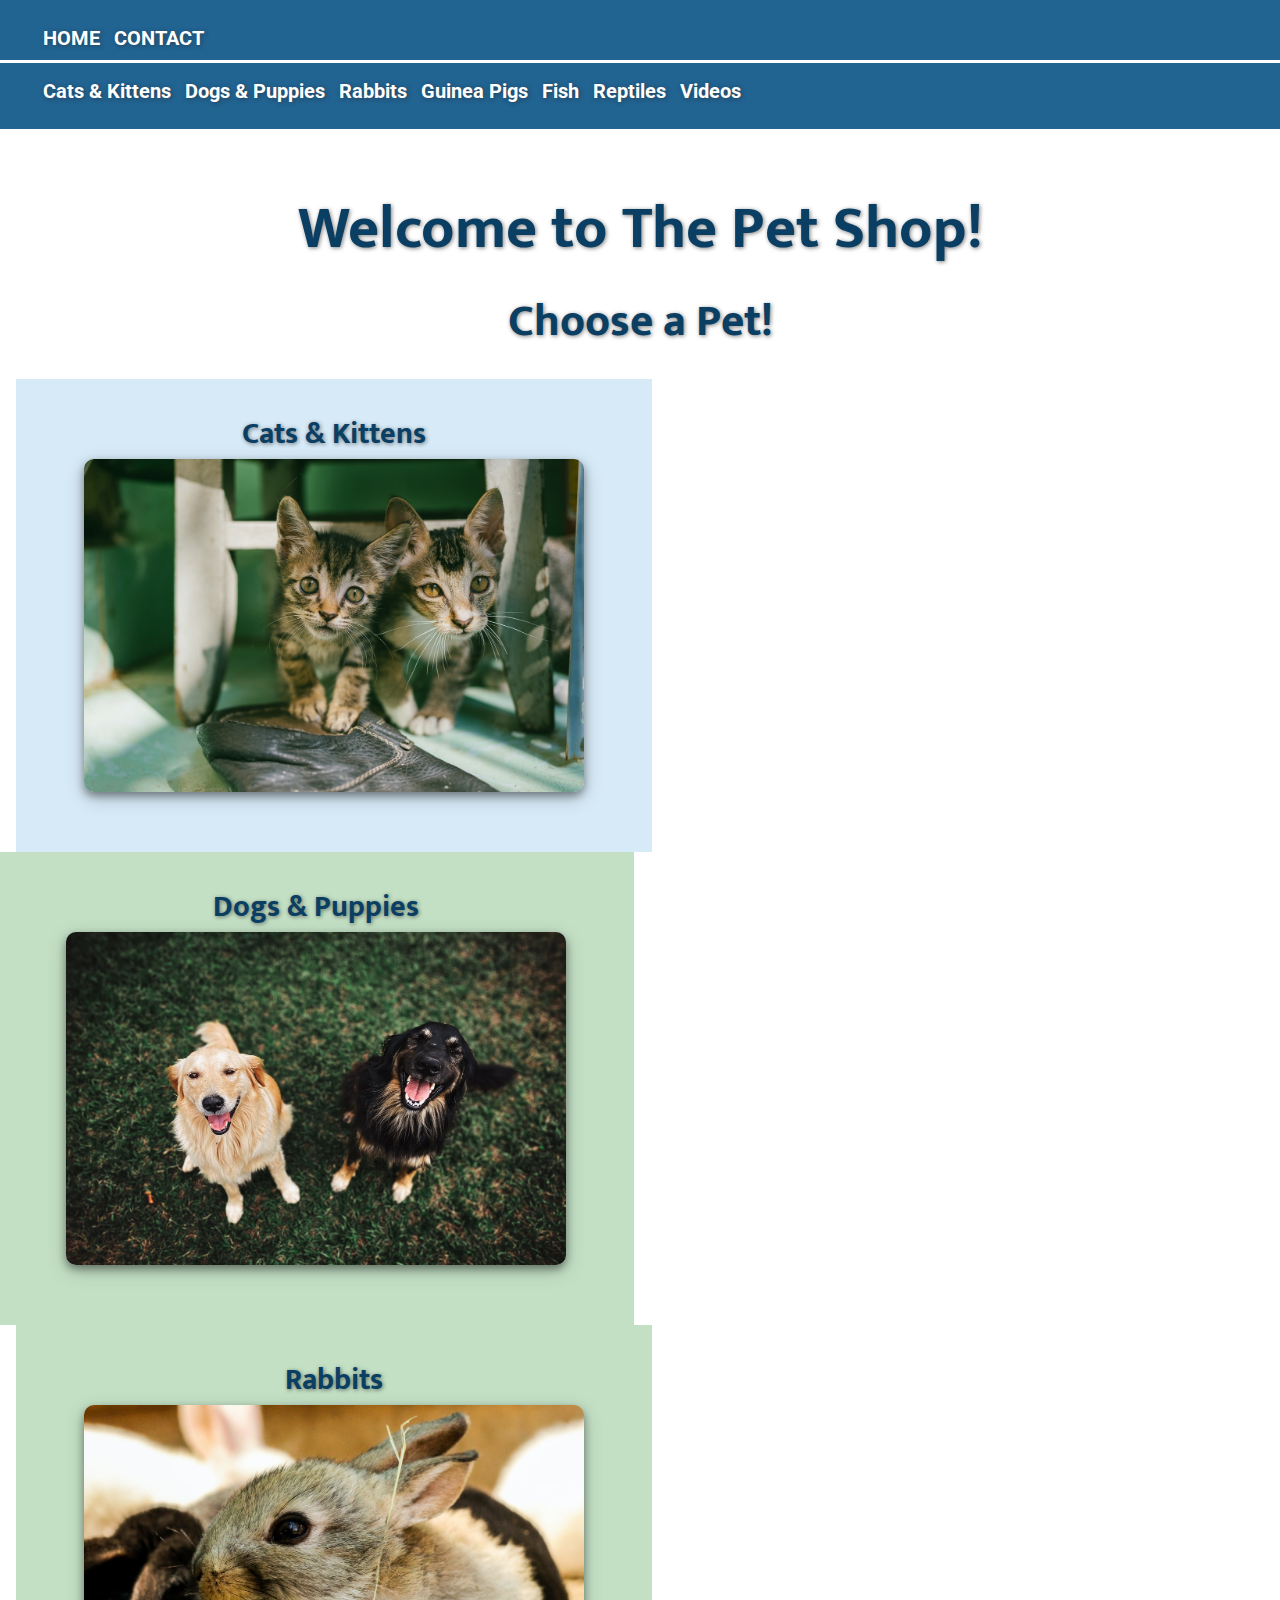
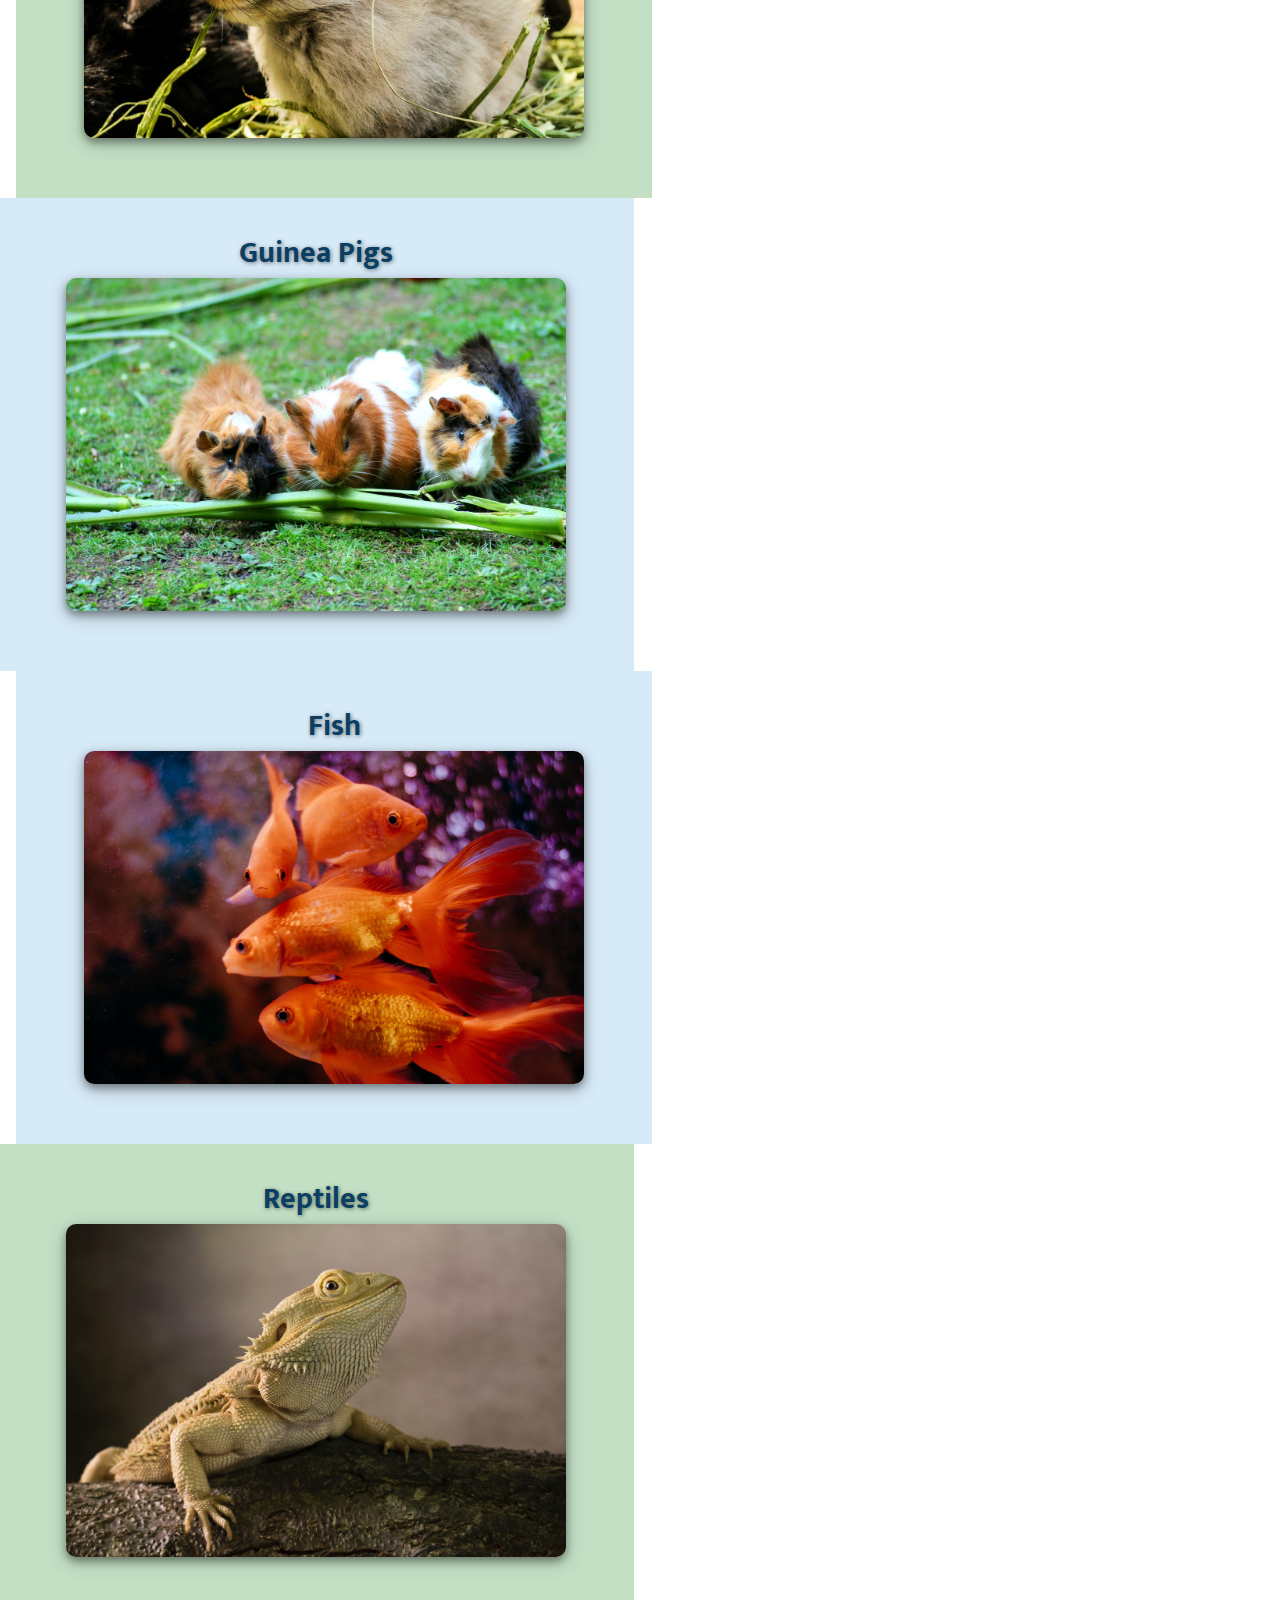
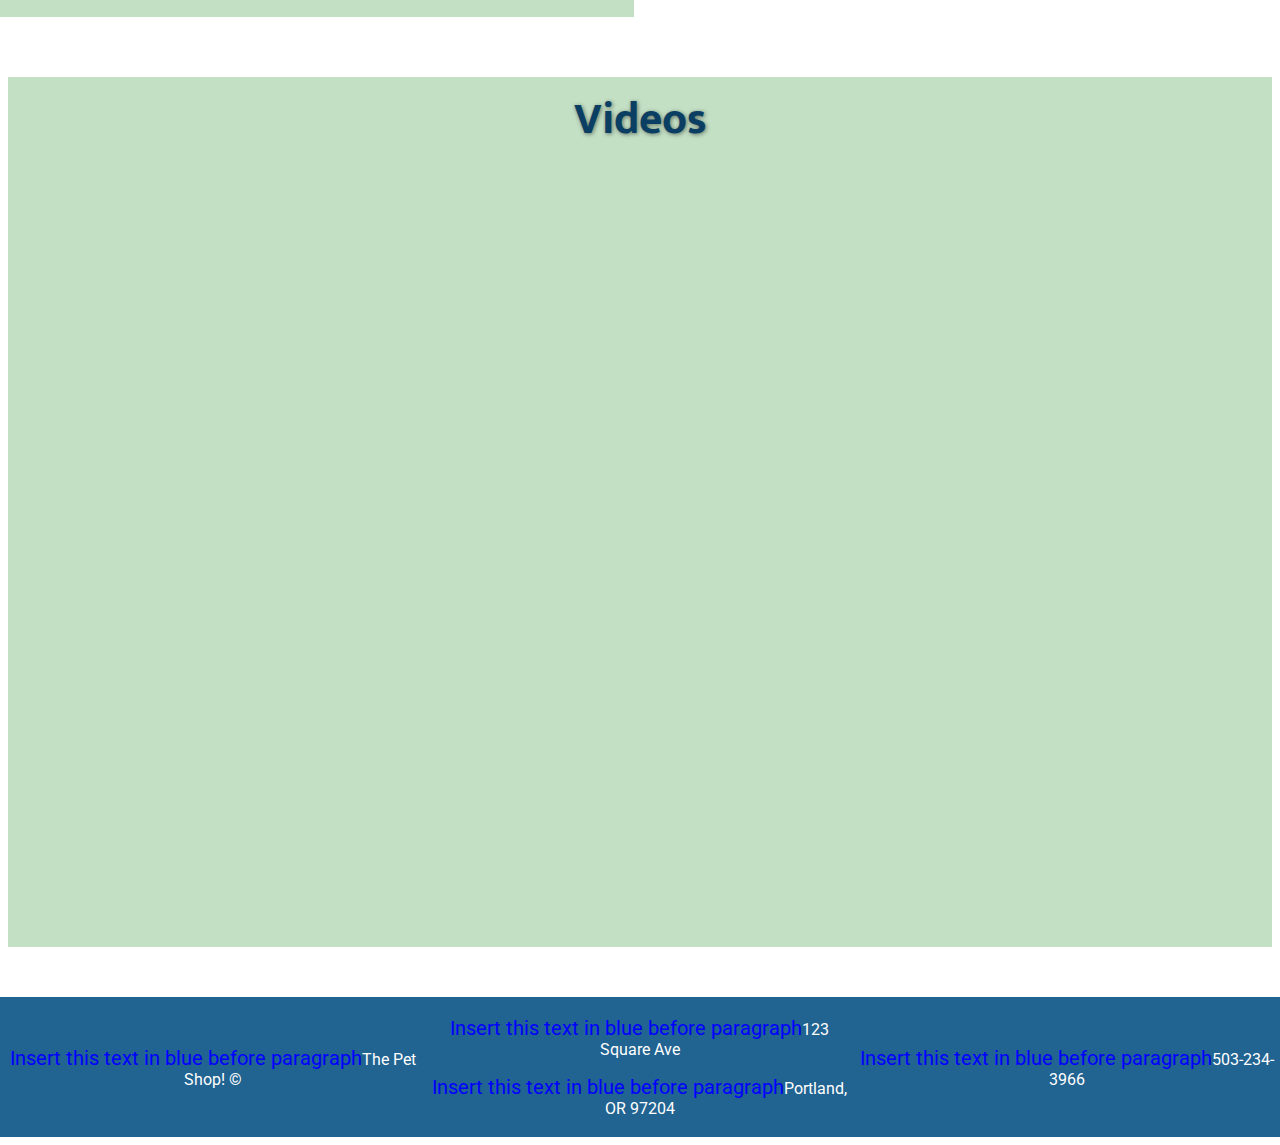
==== The Pet Shop Website/index.html @ 3062a611 "Add files via upload" ====
<!DOCTYPE html>
<html>
    <head>
        <title>The Pet Shop</title>
        <meta charset="UTF-8">
        <link rel="stylesheet" href="css/style.css">
    </head>
    <body>
        <!--NAVBAR-->
        <div class="nav-bar">
            <ul id="nav-border">
                <a href="index.html"><li>HOME</li></a>
                <a href="contact.html"><li>CONTACT</li></a>
            </ul>
            <ul>
                <a href="#cat"><li>Cats & Kittens</li></a>
                <a href="#dog"><li>Dogs & Puppies</li></a>
                <a href="#rabbit"><li>Rabbits</li></a>
                <a href="#guineapig"><li>Guinea Pigs</li></a>
                <a href="#fish"><li>Fish</li></a>
                <a href="#reptile"><li>Reptiles</li></a>
                <a href="#video"><li>Videos</li></a>
            </ul>
        </div>
        <!--HEADER-->
        <header>
            <div>
                <h1 class="animate-text">Welcome to The Pet Shop!</h1>
            </div>
        </header>
        <!--PET IMAGES-->
        <section>
            <div class="container">
                <h2>Choose a Pet!</h2>
                <div>
                    <!--CAT IMAGE-->
                    <div id="cat" class="column">
                        <div class="image-container">
                            <h3>Cats & Kittens</h3>
                            <img src="images/cat.png" alt="Picture of kittens" class="image">
                            <div class="overlay"></div>
                        </div>
                    </div>
                    <!--DOG IMAGE-->
                    <div id="dog" class="column">
                        <div class="image-container">
                            <h3>Dogs & Puppies</h3>
                            <img src="images/dog.png" alt="Picture of dogs" class="image">
                            <div class="overlay"></div>
                        </div>
                    </div>
                    <!--RABBIT IMAGE-->
                    <div id="rabbit" class="column">
                        <div class="image-container">
                            <h3>Rabbits</h3>
                            <img src="images/rabbits.png" alt="Picture of rabbits" class="image">
                            <div class="overlay"></div>
                        </div>
                    </div>
                     <!--GUINEA PIG IMAGE-->
                     <div id="guineapig" class="column">
                        <div class="image-container">
                            <h3>Guinea Pigs</h3>
                            <img src="images/guineapigs.png" alt="Picture of guinea pigs" class="image">
                            <div class="overlay"></div>
                        </div>
                    </div>
                     <!--FISH IMAGE-->
                     <div id="fish" class="column">
                        <div class="image-container">
                            <h3>Fish</h3>
                            <img src="images/fish.png" alt="Picture of goldfish" class="image">
                            <div class="overlay"></div>
                        </div>
                    </div>
                     <!--REPTILE IMAGE-->
                     <div id="reptile" class="column">
                         <div class="image-container">
                            <h3>Reptiles</h3>
                            <img src="images/beardedDragon.png" alt="Picture of a bearded dragon" class="image">
                            <div class="overlay"></div>
                        </div>
                    </div>
                </div>
            </div>
        </section>
        <!--VIDEOS-->
        <section>
            <!--DOG VIDEO-->
            <div id="video" class="container">
                <h2>Videos</h2>
                <iframe width="1280" height="720" src="https://www.youtube.com/embed/ng58pNPDDW4"></iframe>
            </div>
        </section>
        <!--FOOTER-->
        <footer>
            <table>
                <tr>
                    <td>
                        <p>The Pet Shop! &copy;</p>
                    </td>
                    <td>
                        <p>123 Square Ave</p>
                        <p>Portland, OR 97204</p>
                    </td>
                    <td>
                        <p>503-234-3966</p>
                    </td>
                </tr>
            </table>
        </footer>
    </body>
</html>
---- The Pet Shop Website/css/style.css ----
@import url('https://fonts.googleapis.com/css2?family=Roboto&display=swap');
@import url('https://fonts.googleapis.com/css2?family=Mukta&display=swap');


.div-padding{
    width: 500px;
    padding: 100px;
    display: table;
    margin: auto;
}

p::before{
	content: "Insert this text in blue before paragraph"; 
    color: blue;
    font-size: 20px;
}


p:hover{
    color: red;
    cursor: pointer;
}

body{
    background-color: white;
    overflow-x: hidden; /*this takes away the scroll bar add this later in the script. */
}
/*NAV BAR*/
li{
    display: inline;
    padding: 5px;
    font-family: "Roboto", sans-serif;
    font-size: 20px;
    font-weight: 700;
    text-shadow: 1px .5px 4px rgba(46, 31, 31, 0.5);
    color: white;
}

.nav-bar{
    background-color: #216391;
    padding-top: 10px;
    padding-bottom: 10px;
    margin-top: -8px;
    margin-left: -10px;
    margin-right: -10px;
    position: sticky;
    top: 0;
    z-index: 1; /*added to keep
    nav bar over images when scrolling*/
}

#nav-border{
    padding-bottom: 10px;
    border-bottom: 3px solid #ffffff;
}

a:link{
    text-decoration: none;
}

li:hover{
    color: #d7eaf7;
}

/*HEADERS*/
h1, h2, h3 {
    color: #0a3f63;
    text-align: center;
    font-family: "Mukta", sans-serif; /* new font */
    text-shadow: 1px .5px 4px rgba(0, 0, 0, 0.5);
    margin: 0;
}

h1 {
    font-size: 60px;
    margin-top: 50px;
}

h2 {
    font-size: 45px;
    margin-bottom: 20px;
    }    

h3 {
    font-size: 30px;
    margin-top: 20px;
    }

#contact-h3 {
    text-shadow: none;
    }

@keyframes color-text{
    0%{color: #b5e1ff;}
    100%{color: #0a3f63;}
}

.animate-text{
    animation: color-text 4s;
}

img {
    width: 500px;
    height: 350px;
    border-radius: 10px; 
    border: none;
    box-shadow: 0 4px 8px 0 rgba(0, 0, 0, 0.4), 0 6px 20px 0 rgba(0, 0, 0, 0.19);
}

.column{
    float: left;
    width: 48%; /*this will perfectly center the images side by side*/
    padding: 10px;
} 


.container {
    background-size: 100% !important;
    margin: 0px -10px 50px -10px;
    padding-top: 5px; /* padding will add an inline space so the 
    elements don't sit on the edge of the div*/
    padding-bottom: 10px;
}

.container::after{
    content: "";
    clear: both;
    display: table;
}


.image-container{
    position: relative;
    width: 500px;
    margin:auto;
    margin-bottom: 50px;
    }

.image {
    display: block;
    width: 100%;
    height: auto;
}


div#cat.column {
    background-color: #d7eaf7;
    margin-left: 18px;
}

div#dog.column {
    background-color: #c3e0c5;
}

div#rabbit.column {
    background-color: #c3e0c5;
    margin-left: 18px;
}

div#guineapig.column {
    background-color: #d7eaf7;
}

div#fish.column {
    background-color: #d7eaf7;
    margin-left: 18px;
}

div#reptile.column {
    background-color: #c3e0c5;
}

.overlay {
    position: absolute;
    top: 0;
    bottom: 0;
    left: 0;
    right: 0;
    margin-top: 50px;
    height: 334px;
    width: 500px;
    border-radius: 10px;
    opacity: 0;
    background-color: rgb(0, 0, 0, 0.6);
}

.image-container:hover .overlay {
    opacity: 1;
}


iframe {
    margin-left: auto;
    margin-right: auto;
    border: none;
    border-radius: 20px;
    display: table;
}

div#video.container {
    background-color: #c3e0c5;
    margin:0px;
    padding-top: 5px; /* padding will add an inline space so the 
    elements don't sit on the edge of the div*/
    padding-bottom: 50px;
}

footer {
    background-color: #216391;
    margin-top: 50px;
    margin-right: -10px;
    margin-left: -10px;
    bottom: 0;
}

table {
    width: 100%;
}

td {
    text-align: center;
    width: 33%; /*added to make the footer text centered */
}

td p {
    font-family: "Roboto", sans-serif;
    color: rgb(255, 255, 255);
}

/*FORM CSS*/

form {
    padding: 15px;
    margin: auto;
    display: table;
}

input {
    border: 2px solid rgb(165, 165, 165);
    padding: 1px;
    margin: 10px 15px 10px 0px;
    border-radius: 2px;
    font-size: 20px;
    color: rgb(165, 165, 165);
    transition: color 0.3s ease-out;
}


input:focus {
    box-sizing: border-box;
    border: 2px solid #0a3f63;
    color: #000000;
    transition: 0.3s ease-in;
    outline: none;
}

label {
    font-family: "Roboto", sans-serif;
    font-size: 20px;
    margin: 10px;
}

textarea {
    width: 100%;
    height: 200px;
    padding: 12px 20px;
    box-sizing: border-box;
    border: 3px solid rgb(165, 165, 165);
    border-radius: 4px;
    background-color: #ffffff;
    font-family: "Roboto", sans-serif;
    color: rgb(165, 165, 165);
    font-size: 15px;
    transition: color 0.3s ease-out;
    resize: both;
}

textarea:focus {
    box-sizing: border-box;
    color: black;
    border: 3px solid #0a3f63;
    transition: 0.5s ease-in;
    outline: none;
}

input[type="submit"] {
    background-color: #0a3f63;
    border: none;
    border-radius: 5px;
    font-family: "Roboto", sans-serif;
    font-size: 20px;
    color: rgb(255, 255, 255);
    padding: 16px 32px;
    margin: 4px 2px;
    cursor: pointer;
    float: right;
}

/*
input[type="submit"]:hover {
    background-color: #02181b;
}
*/
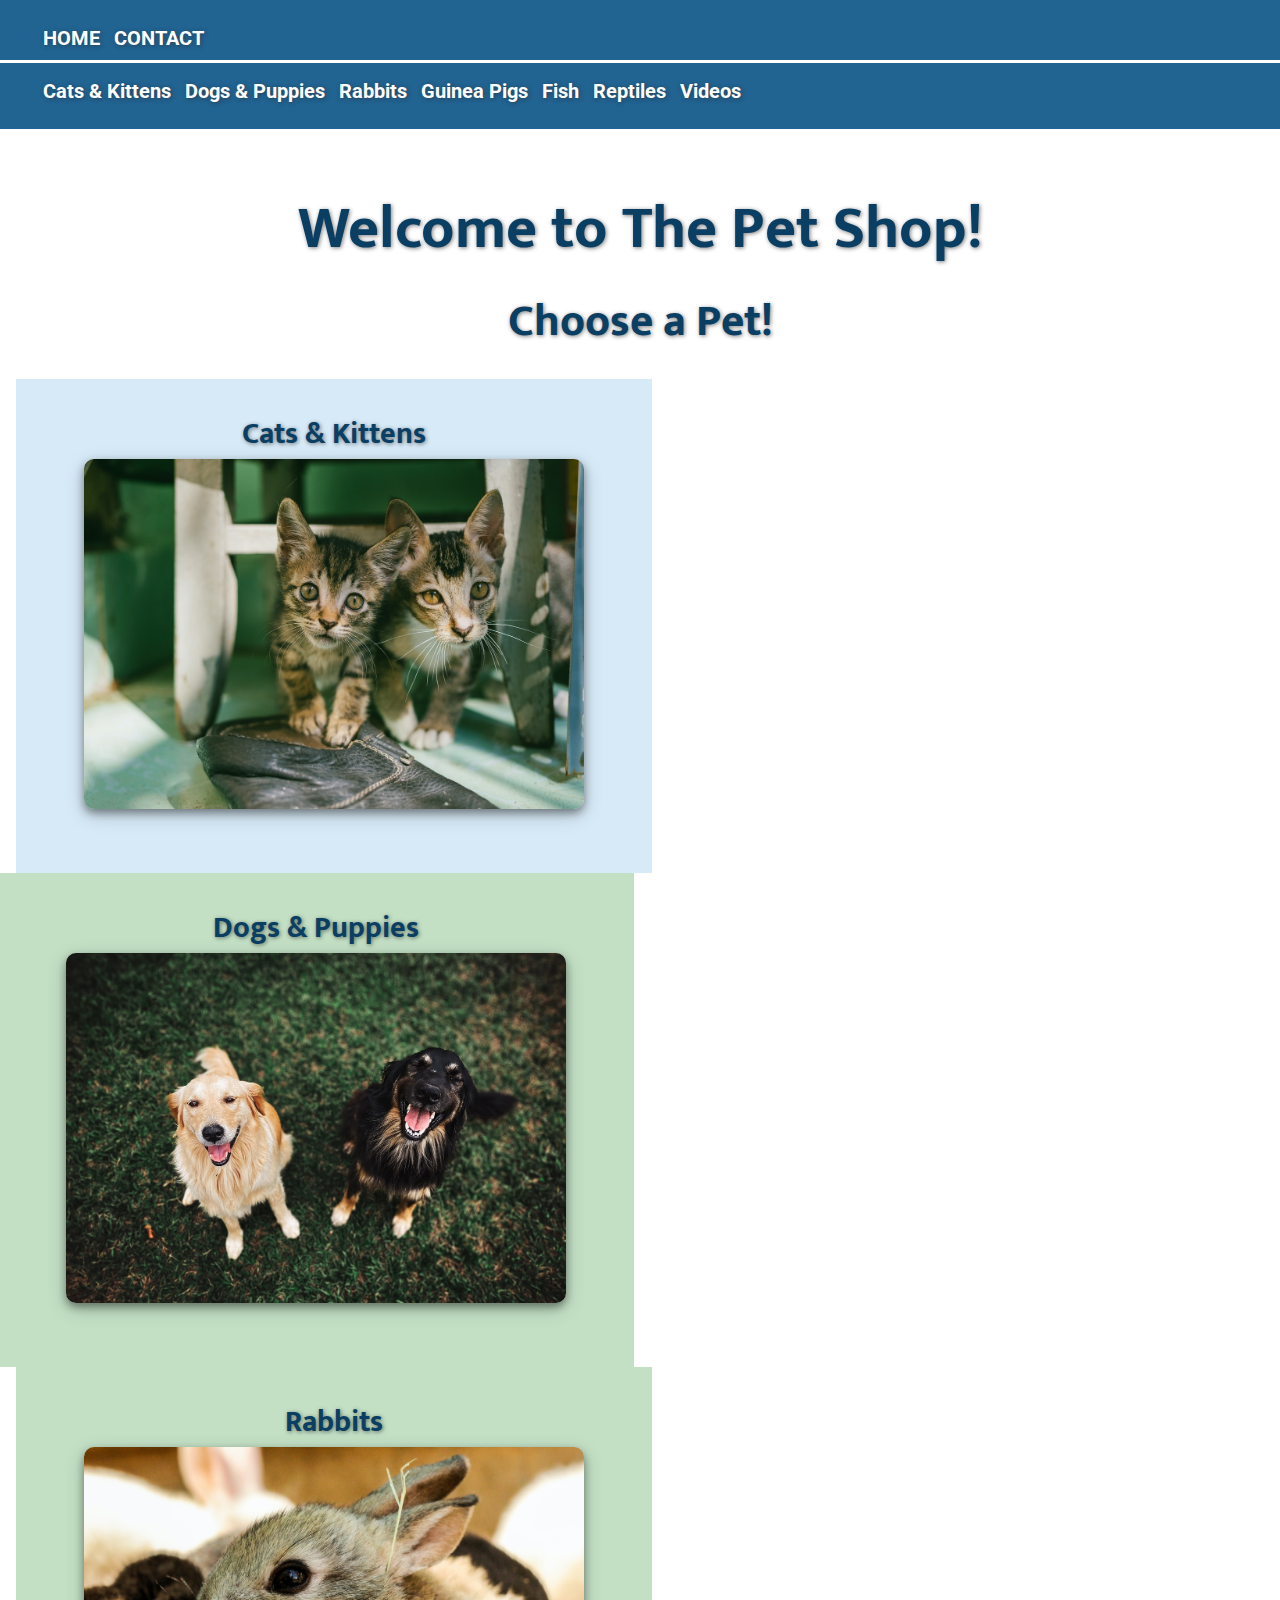
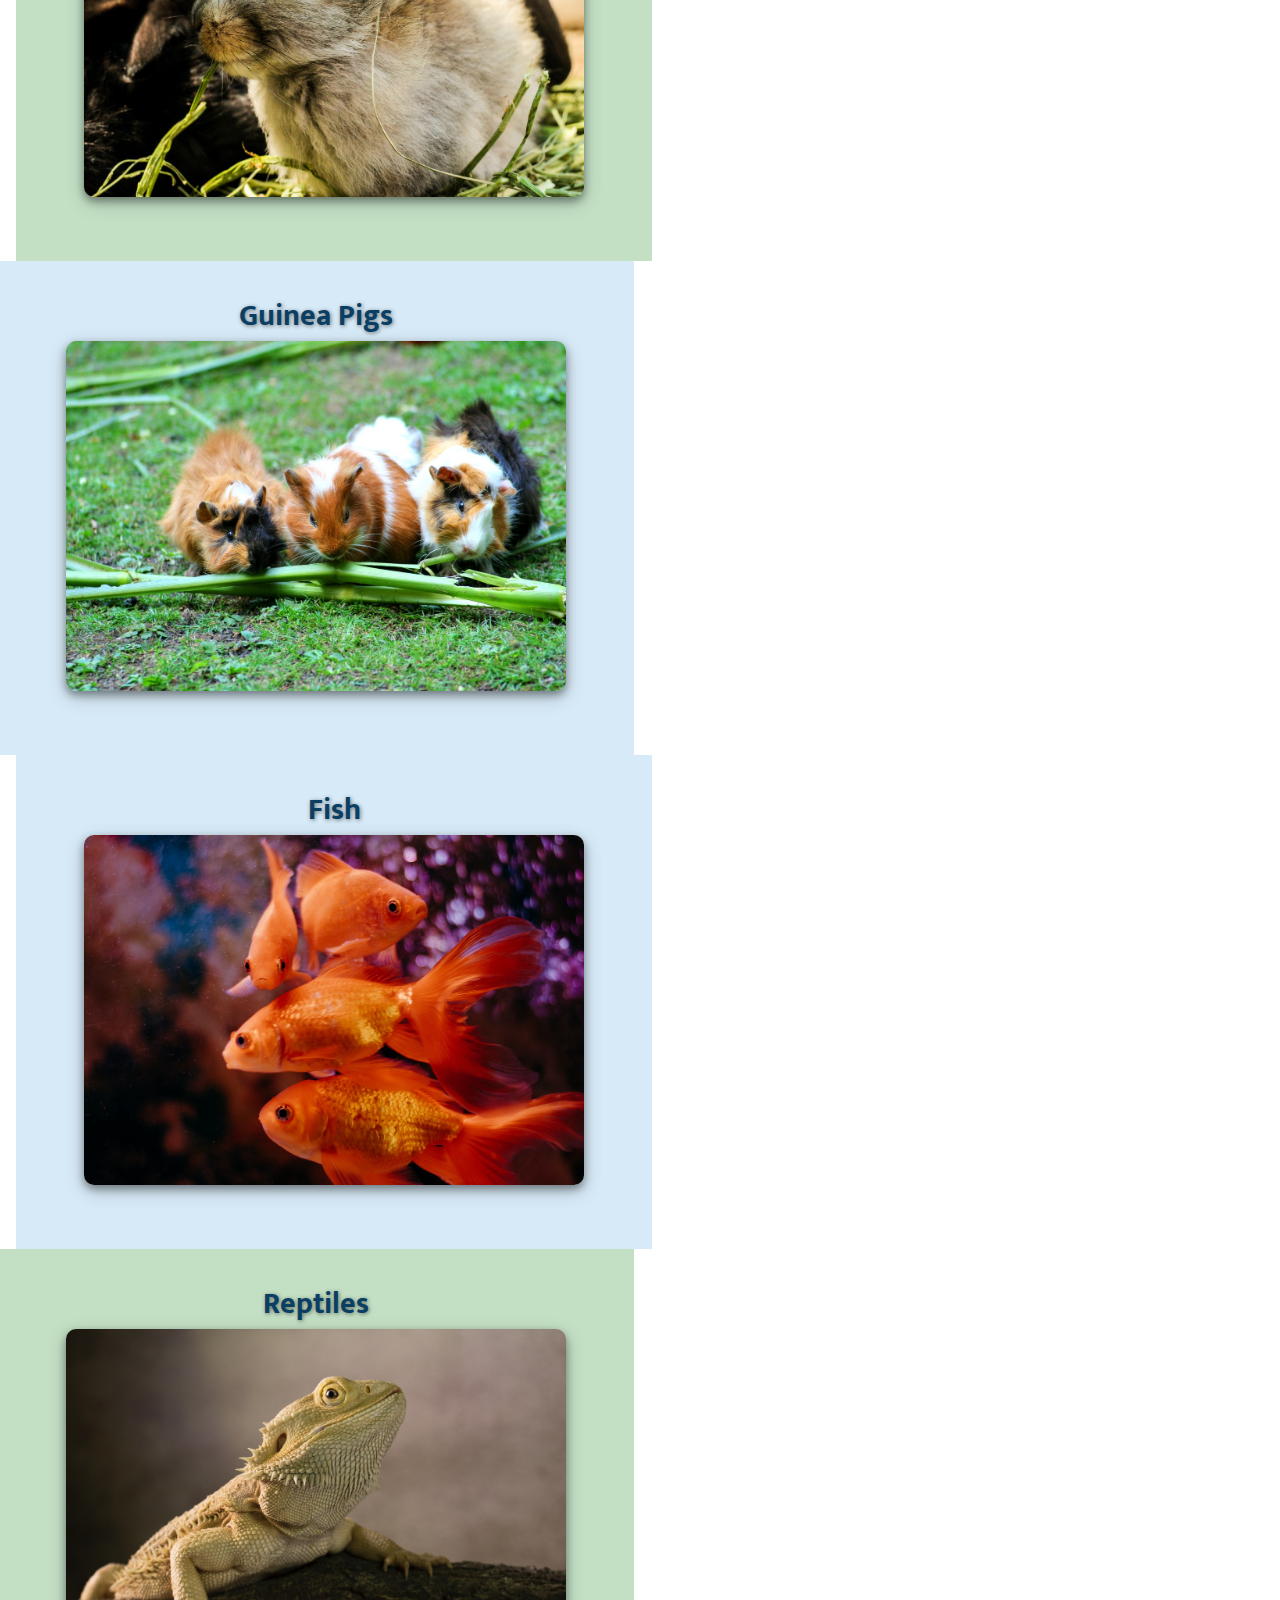
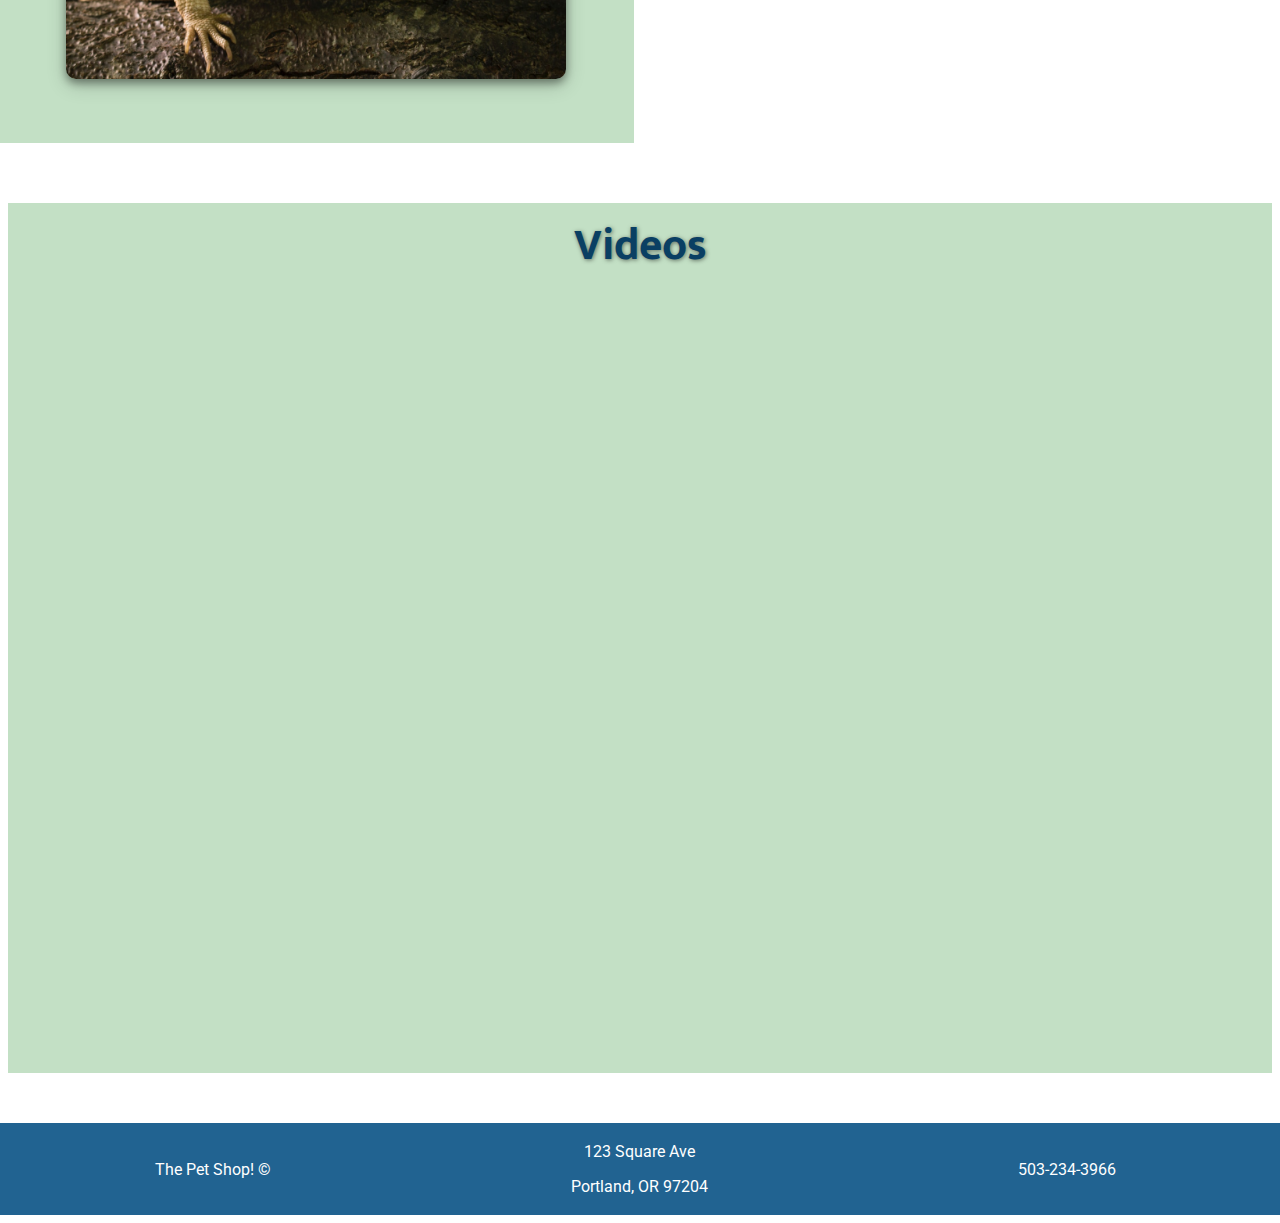
==== commit 3fdbfa99: "Add files via upload" ====
--- a/The Pet Shop Website/index.html
+++ b/The Pet Shop Website/index.html
@@ -37,7 +37,7 @@
                     <div id="cat" class="column">
                         <div class="image-container">
                             <h3>Cats & Kittens</h3>
-                            <img src="images/cat.png" alt="Picture of kittens" class="image">
+                            <img src="images/cat.png" alt="Picture of kittens">
                             <div class="overlay"></div>
                         </div>
                     </div>
@@ -45,7 +45,7 @@
                     <div id="dog" class="column">
                         <div class="image-container">
                             <h3>Dogs & Puppies</h3>
-                            <img src="images/dog.png" alt="Picture of dogs" class="image">
+                            <img src="images/dog.png" alt="Picture of dogs">
                             <div class="overlay"></div>
                         </div>
                     </div>
@@ -53,7 +53,7 @@
                     <div id="rabbit" class="column">
                         <div class="image-container">
                             <h3>Rabbits</h3>
-                            <img src="images/rabbits.png" alt="Picture of rabbits" class="image">
+                            <img src="images/rabbits.png" alt="Picture of rabbits">
                             <div class="overlay"></div>
                         </div>
                     </div>
@@ -61,7 +61,7 @@
                      <div id="guineapig" class="column">
                         <div class="image-container">
                             <h3>Guinea Pigs</h3>
-                            <img src="images/guineapigs.png" alt="Picture of guinea pigs" class="image">
+                            <img src="images/guineapigs.png" alt="Picture of guinea pigs">
                             <div class="overlay"></div>
                         </div>
                     </div>
@@ -69,15 +69,14 @@
                      <div id="fish" class="column">
                         <div class="image-container">
                             <h3>Fish</h3>
-                            <img src="images/fish.png" alt="Picture of goldfish" class="image">
-                            <div class="overlay"></div>
+                            <img src="images/fish.png" alt="Picture of goldfish">
                         </div>
                     </div>
                      <!--REPTILE IMAGE-->
                      <div id="reptile" class="column">
                          <div class="image-container">
                             <h3>Reptiles</h3>
-                            <img src="images/beardedDragon.png" alt="Picture of a bearded dragon" class="image">
+                            <img src="images/beardedDragon.png" alt="Picture of a bearded dragon">
                             <div class="overlay"></div>
                         </div>
                     </div>
--- a/The Pet Shop Website/css/style.css
+++ b/The Pet Shop Website/css/style.css
@@ -1,25 +1,5 @@
 @import url('https://fonts.googleapis.com/css2?family=Roboto&display=swap');
 @import url('https://fonts.googleapis.com/css2?family=Mukta&display=swap');
-
-
-.div-padding{
-    width: 500px;
-    padding: 100px;
-    display: table;
-    margin: auto;
-}
-
-p::before{
-	content: "Insert this text in blue before paragraph"; 
-    color: blue;
-    font-size: 20px;
-}
-
-
-p:hover{
-    color: red;
-    cursor: pointer;
-}
 
 body{
     background-color: white;
@@ -136,12 +116,6 @@
     margin-bottom: 50px;
     }
 
-.image {
-    display: block;
-    width: 100%;
-    height: auto;
-}
-
 
 div#cat.column {
     background-color: #d7eaf7;
@@ -177,14 +151,14 @@
     left: 0;
     right: 0;
     margin-top: 50px;
-    height: 334px;
+    height: 350px;
     width: 500px;
     border-radius: 10px;
     opacity: 0;
     background-color: rgb(0, 0, 0, 0.6);
 }
 
-.image-container:hover .overlay {
+.overlay:hover {
     opacity: 1;
 }
 
@@ -296,8 +270,7 @@
     float: right;
 }
 
-/*
+
 input[type="submit"]:hover {
     background-color: #02181b;
 }
-*/